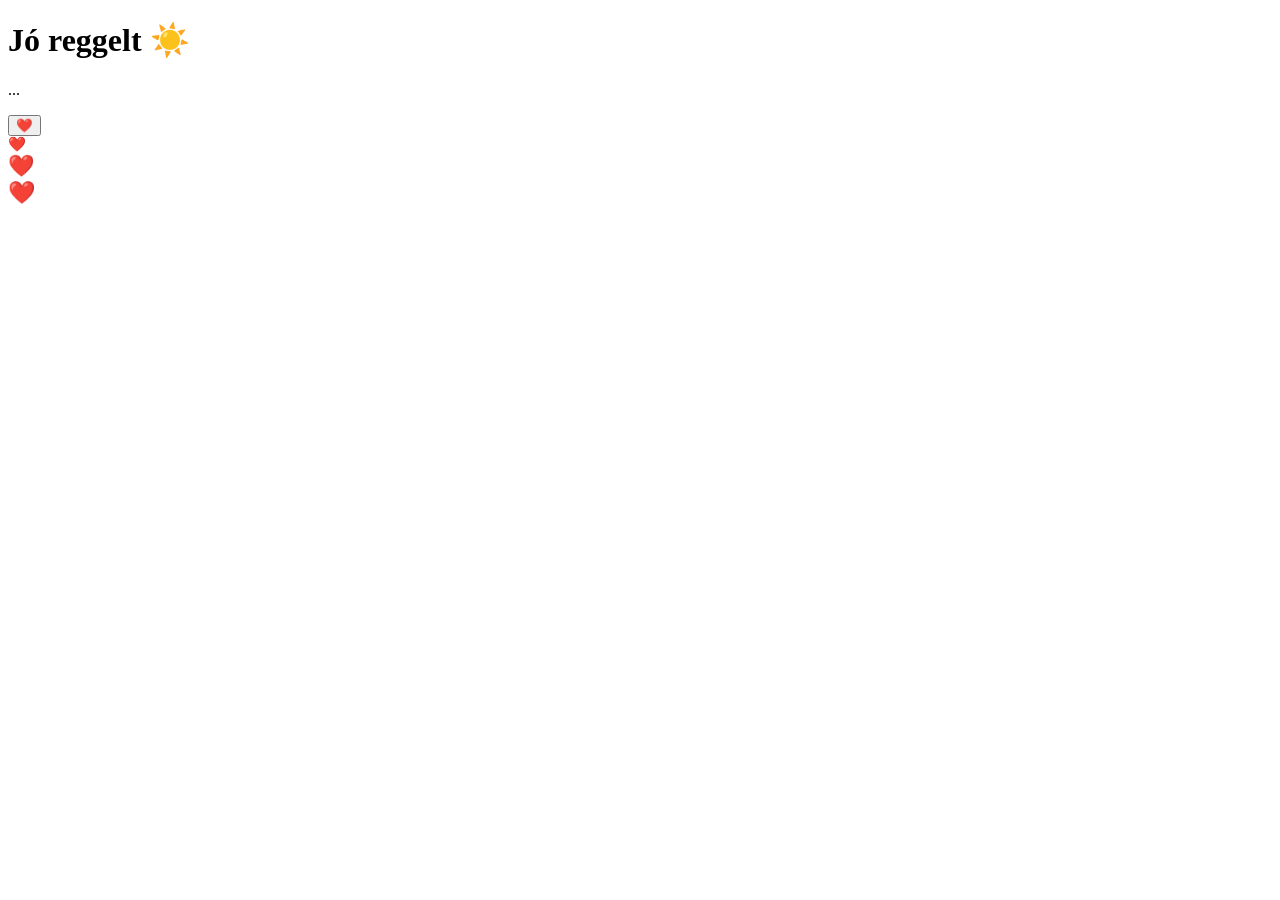
==== file/index.html @ e317dfdb "Add initial HTML structure for the webpage" ====
<!DOCTYPE html>
<html lang="hu">
<head>
    <meta charset="UTF-8" />
    <meta name="viewport" content="width=device-width, initial-scale=1.0"/>
    <title>Good Morning</title>
    <link rel="stylesheet" href="style.css">
</head>

<body>

<div class="sky"></div>
<div class="sun"></div>

<div class="app">

    <div id="screen1" class="screen active">
        <h1>Jó reggelt ☀️</h1>
        <p id="sub">...</p>
    </div>

    <div id="screen2" class="screen">
        <p id="typed"></p>
    </div>

    <div id="screen3" class="screen">

        <div class="bouquet">
            <div class="flower"></div>
            <div class="flower"></div>
            <div class="flower"></div>
            <div class="flower"></div>
            <div class="flower"></div>
        </div>

        <button id="btn">❤️</button>

    </div>

</div>

<div id="hearts"></div>

<script src="script.js"></script>

</body>
</html>
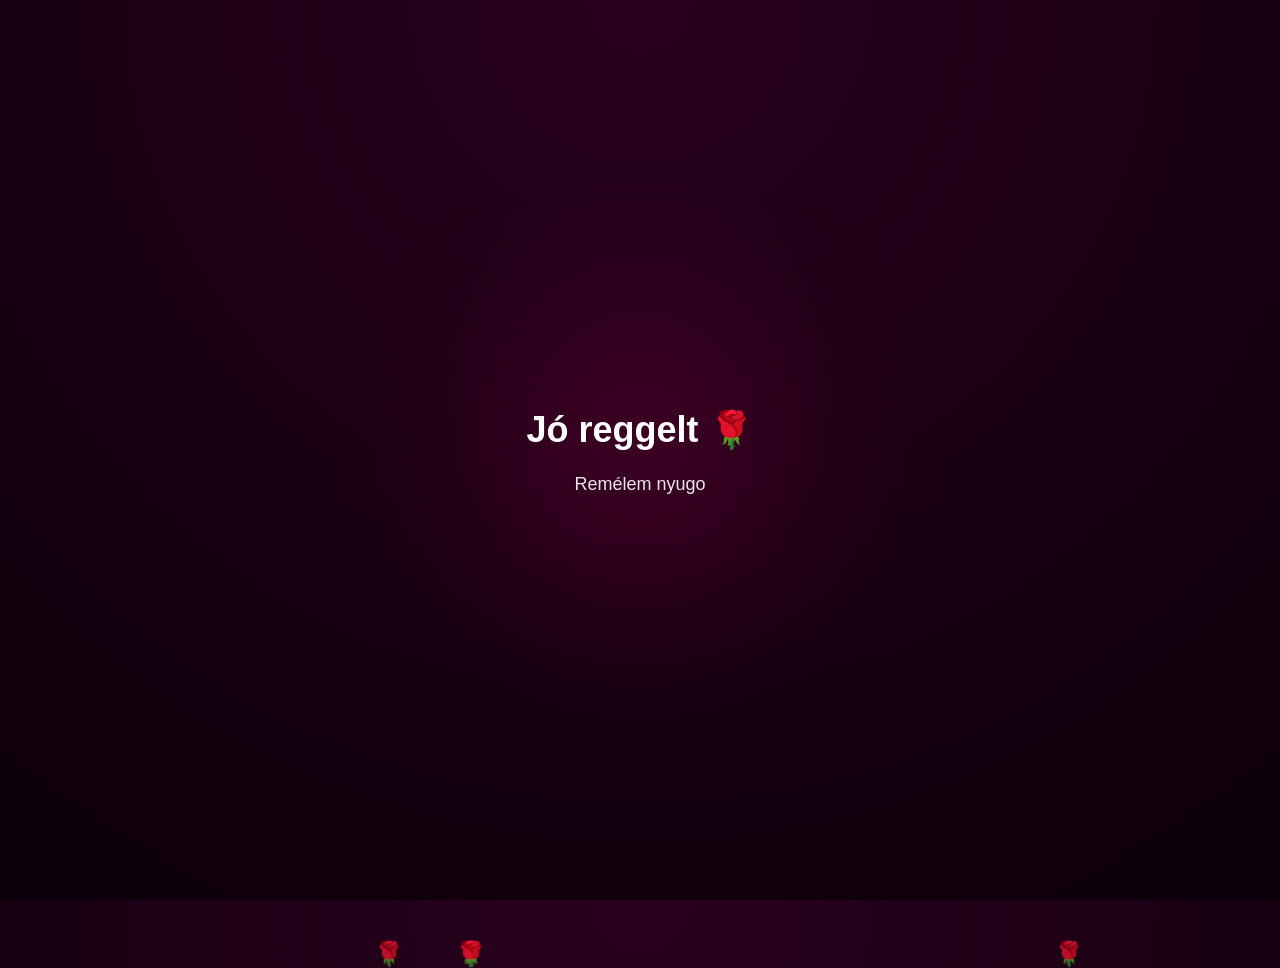
==== commit 3af1bb9f: "Update index.html" ====
--- a/file/index.html
+++ b/file/index.html
@@ -1,47 +1,139 @@
 <!DOCTYPE html>
 <html lang="hu">
 <head>
-    <meta charset="UTF-8" />
-    <meta name="viewport" content="width=device-width, initial-scale=1.0"/>
-    <title>Good Morning</title>
-    <link rel="stylesheet" href="style.css">
+<meta charset="UTF-8" />
+<meta name="viewport" content="width=device-width, initial-scale=1.0"/>
+<title>Jó reggelt</title>
+
+<style>
+body {
+  margin: 0;
+  height: 100vh;
+  overflow: hidden;
+  background: radial-gradient(circle at top, #2a001f, #0b0008);
+  display: flex;
+  justify-content: center;
+  align-items: center;
+  font-family: Arial;
+  color: white;
+}
+
+.container {
+  text-align: center;
+  max-width: 600px;
+  padding: 20px;
+  z-index: 2;
+}
+
+h1 {
+  font-size: 36px;
+  margin-bottom: 20px;
+}
+
+p {
+  font-size: 18px;
+  opacity: 0.9;
+  line-height: 1.5;
+  white-space: pre-line;
+}
+
+.rose {
+  position: absolute;
+  top: -50px;
+  font-size: 24px;
+  animation: fall linear forwards;
+  opacity: 0.8;
+}
+
+@keyframes fall {
+  to {
+    transform: translateY(110vh);
+  }
+}
+
+.glow {
+  position: absolute;
+  width: 300px;
+  height: 300px;
+  background: rgba(255, 0, 120, 0.15);
+  border-radius: 50%;
+  filter: blur(80px);
+  animation: pulse 4s infinite;
+}
+
+@keyframes pulse {
+  0%,100% { transform: scale(1); opacity: 0.4; }
+  50% { transform: scale(1.3); opacity: 0.7; }
+}
+</style>
 </head>
 
 <body>
 
-<div class="sky"></div>
-<div class="sun"></div>
+<div class="glow"></div>
 
-<div class="app">
-
-    <div id="screen1" class="screen active">
-        <h1>Jó reggelt ☀️</h1>
-        <p id="sub">...</p>
-    </div>
-
-    <div id="screen2" class="screen">
-        <p id="typed"></p>
-    </div>
-
-    <div id="screen3" class="screen">
-
-        <div class="bouquet">
-            <div class="flower"></div>
-            <div class="flower"></div>
-            <div class="flower"></div>
-            <div class="flower"></div>
-            <div class="flower"></div>
-        </div>
-
-        <button id="btn">❤️</button>
-
-    </div>
-
+<div class="container">
+  <h1 id="title"></h1>
+  <p id="msg"></p>
 </div>
 
-<div id="hearts"></div>
+<script>
+const title = "Jó reggelt 🌹";
 
-<script src="script.js"></script>
+const msg = 
+`Remélem nyugodtan ébredtél.
+Nem kell ma semmit siettetni.
+
+Ha bármi nehéz jön, nem egyedül kell elbírnod fejben.
+Csak gondoltam rád, ennyi.`;
+
+// gépelés
+let i = 0;
+let j = 0;
+
+function typeTitle(){
+  if(i < title.length){
+    document.getElementById("title").innerHTML += title[i++];
+    setTimeout(typeTitle, 70);
+  } else {
+    typeMsg();
+  }
+}
+
+function typeMsg(){
+  if(j < msg.length){
+    document.getElementById("msg").innerHTML += msg[j++];
+    setTimeout(typeMsg, 25);
+  }
+}
+
+// rózsa esés
+function spawnRose(){
+  const rose = document.createElement("div");
+  rose.classList.add("rose");
+  rose.innerText = "🌹";
+
+  rose.style.left = Math.random() * window.innerWidth + "px";
+  rose.style.animationDuration = (3 + Math.random() * 5) + "s";
+
+  document.body.appendChild(rose);
+
+  setTimeout(() => {
+    rose.remove();
+  }, 8000);
+}
+
+setInterval(spawnRose, 300);
+
+window.onload = typeTitle;
+
+// click interakció
+document.body.addEventListener("click", () => {
+  for(let k = 0; k < 10; k++){
+    setTimeout(spawnRose, k * 50);
+  }
+});
+</script>
 
 </body>
 </html>
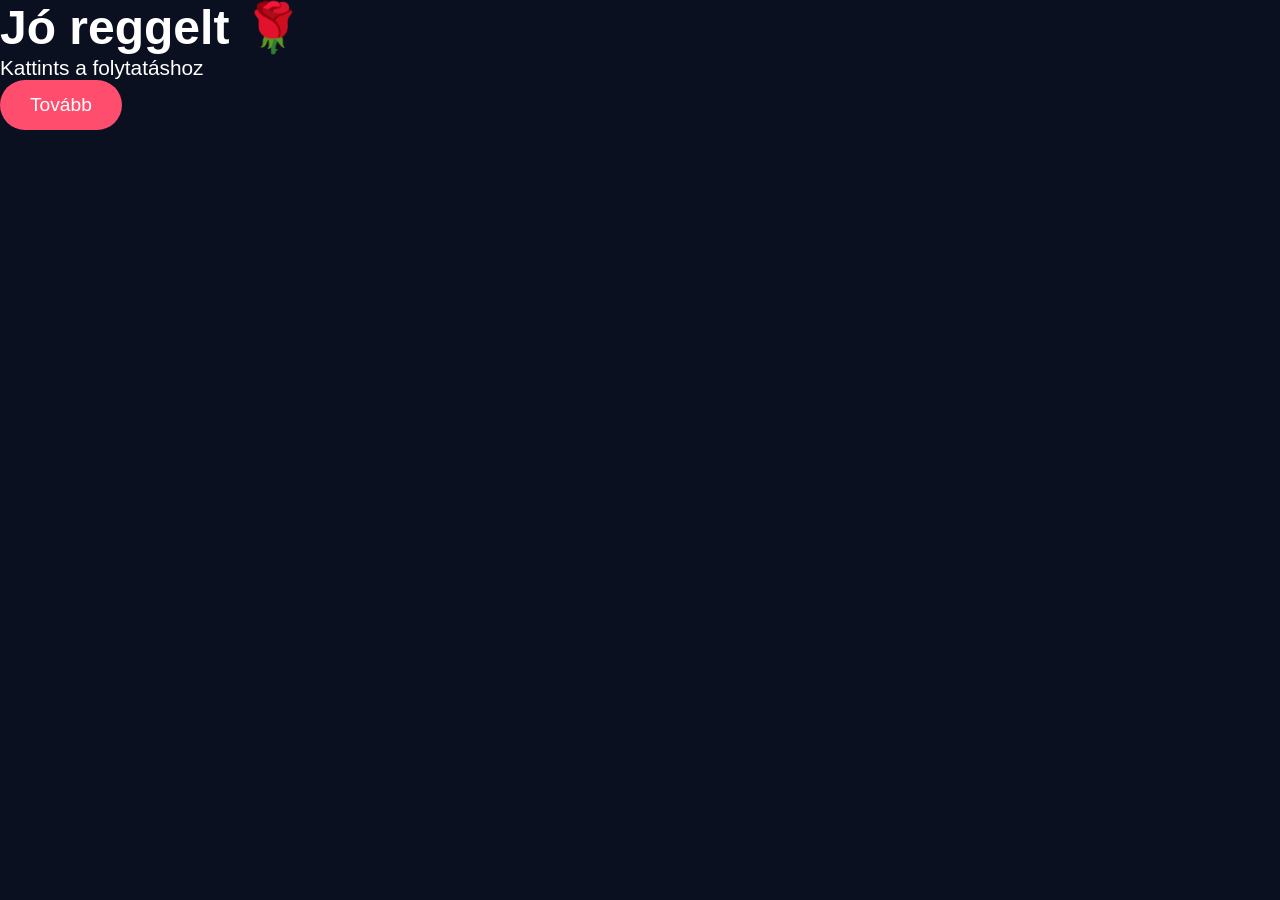
==== commit 794cf3d3: "Refactor index.html structure and add styles" ====
--- a/file/index.html
+++ b/file/index.html
@@ -1,139 +1,21 @@
 <!DOCTYPE html>
 <html lang="hu">
 <head>
-<meta charset="UTF-8" />
-<meta name="viewport" content="width=device-width, initial-scale=1.0"/>
-<title>Jó reggelt</title>
-
-<style>
-body {
-  margin: 0;
-  height: 100vh;
-  overflow: hidden;
-  background: radial-gradient(circle at top, #2a001f, #0b0008);
-  display: flex;
-  justify-content: center;
-  align-items: center;
-  font-family: Arial;
-  color: white;
-}
-
-.container {
-  text-align: center;
-  max-width: 600px;
-  padding: 20px;
-  z-index: 2;
-}
-
-h1 {
-  font-size: 36px;
-  margin-bottom: 20px;
-}
-
-p {
-  font-size: 18px;
-  opacity: 0.9;
-  line-height: 1.5;
-  white-space: pre-line;
-}
-
-.rose {
-  position: absolute;
-  top: -50px;
-  font-size: 24px;
-  animation: fall linear forwards;
-  opacity: 0.8;
-}
-
-@keyframes fall {
-  to {
-    transform: translateY(110vh);
-  }
-}
-
-.glow {
-  position: absolute;
-  width: 300px;
-  height: 300px;
-  background: rgba(255, 0, 120, 0.15);
-  border-radius: 50%;
-  filter: blur(80px);
-  animation: pulse 4s infinite;
-}
-
-@keyframes pulse {
-  0%,100% { transform: scale(1); opacity: 0.4; }
-  50% { transform: scale(1.3); opacity: 0.7; }
-}
-</style>
+  <meta charset="UTF-8">
+  <meta name="viewport" content="width=device-width, initial-scale=1.0">
+  <title>Jó reggelt</title>
+  <link rel="stylesheet" href="style.css">
 </head>
-
 <body>
 
-<div class="glow"></div>
+  <div class="bg"></div>
 
-<div class="container">
-  <h1 id="title"></h1>
-  <p id="msg"></p>
-</div>
+  <div class="container">
+    <h1 id="title">Jó reggelt 🌹</h1>
+    <p id="message">Kattints a folytatáshoz</p>
+    <button id="btn">Tovább</button>
+  </div>
 
-<script>
-const title = "Jó reggelt 🌹";
-
-const msg = 
-`Remélem nyugodtan ébredtél.
-Nem kell ma semmit siettetni.
-
-Ha bármi nehéz jön, nem egyedül kell elbírnod fejben.
-Csak gondoltam rád, ennyi.`;
-
-// gépelés
-let i = 0;
-let j = 0;
-
-function typeTitle(){
-  if(i < title.length){
-    document.getElementById("title").innerHTML += title[i++];
-    setTimeout(typeTitle, 70);
-  } else {
-    typeMsg();
-  }
-}
-
-function typeMsg(){
-  if(j < msg.length){
-    document.getElementById("msg").innerHTML += msg[j++];
-    setTimeout(typeMsg, 25);
-  }
-}
-
-// rózsa esés
-function spawnRose(){
-  const rose = document.createElement("div");
-  rose.classList.add("rose");
-  rose.innerText = "🌹";
-
-  rose.style.left = Math.random() * window.innerWidth + "px";
-  rose.style.animationDuration = (3 + Math.random() * 5) + "s";
-
-  document.body.appendChild(rose);
-
-  setTimeout(() => {
-    rose.remove();
-  }, 8000);
-}
-
-setInterval(spawnRose, 300);
-
-window.onload = typeTitle;
-
-// click interakció
-document.body.addEventListener("click", () => {
-  for(let k = 0; k < 10; k++){
-    setTimeout(spawnRose, k * 50);
-  }
-});
-</script>
-
+  <script src="script.js"></script>
 </body>
 </html>
--- a/file/style.css
+++ b/file/style.css
@@ -0,0 +1,133 @@
+* {
+    margin: 0;
+    padding: 0;
+    box-sizing: border-box;
+}
+
+body {
+    height: 100vh;
+    overflow: hidden;
+    font-family: Arial, sans-serif;
+    background: #0b1020;
+    color: white;
+}
+
+/* ===== ég ===== */
+.sky {
+    position: absolute;
+    width: 100%;
+    height: 100%;
+    background: linear-gradient(to top, #ffb199, #1a1a2e 70%);
+    z-index: -3;
+    animation: sky 8s ease forwards;
+}
+
+@keyframes sky {
+    from { filter: brightness(0.4); }
+    to { filter: brightness(1); }
+}
+
+/* nap */
+.sun {
+    position: absolute;
+    width: 120px;
+    height: 120px;
+    background: radial-gradient(circle, #ffd36e, #ff7b00);
+    border-radius: 50%;
+    bottom: -150px;
+    left: 50%;
+    transform: translateX(-50%);
+    animation: rise 6s ease forwards;
+    z-index: -2;
+}
+
+@keyframes rise {
+    to {
+        bottom: 60%;
+    }
+}
+
+/* app */
+.app {
+    height: 100vh;
+    display: flex;
+    justify-content: center;
+    align-items: center;
+    text-align: center;
+}
+
+/* screen váltás */
+.screen {
+    display: none;
+    opacity: 0;
+    transition: 1s;
+}
+
+.screen.active {
+    display: block;
+    opacity: 1;
+}
+
+/* szöveg */
+h1 {
+    font-size: 3rem;
+}
+
+p {
+    font-size: 1.3rem;
+    max-width: 600px;
+}
+
+/* virág */
+.bouquet {
+    display: flex;
+    gap: 12px;
+    justify-content: center;
+    margin-bottom: 30px;
+}
+
+.flower {
+    width: 45px;
+    height: 45px;
+    border-radius: 50%;
+    background: pink;
+    animation: bloom 2.5s infinite ease-in-out;
+}
+
+.flower:nth-child(2){ animation-delay:.2s; }
+.flower:nth-child(3){ animation-delay:.4s; }
+.flower:nth-child(4){ animation-delay:.6s; }
+.flower:nth-child(5){ animation-delay:.8s; }
+
+@keyframes bloom {
+    0%,100% { transform: scale(0.9); }
+    50% { transform: scale(1.25); }
+}
+
+/* gomb */
+button {
+    padding: 14px 30px;
+    border: none;
+    border-radius: 30px;
+    background: #ff4d6d;
+    color: white;
+    font-size: 1.2rem;
+}
+
+/* szívek */
+#hearts {
+    position: absolute;
+    width: 100%;
+    height: 100%;
+    pointer-events: none;
+}
+
+.heart {
+    position: absolute;
+    animation: float 5s linear forwards;
+}
+
+@keyframes float {
+    from { transform: translateY(100vh); opacity: 1; }
+    to { transform: translateY(-10vh); opacity: 0; }
+}
